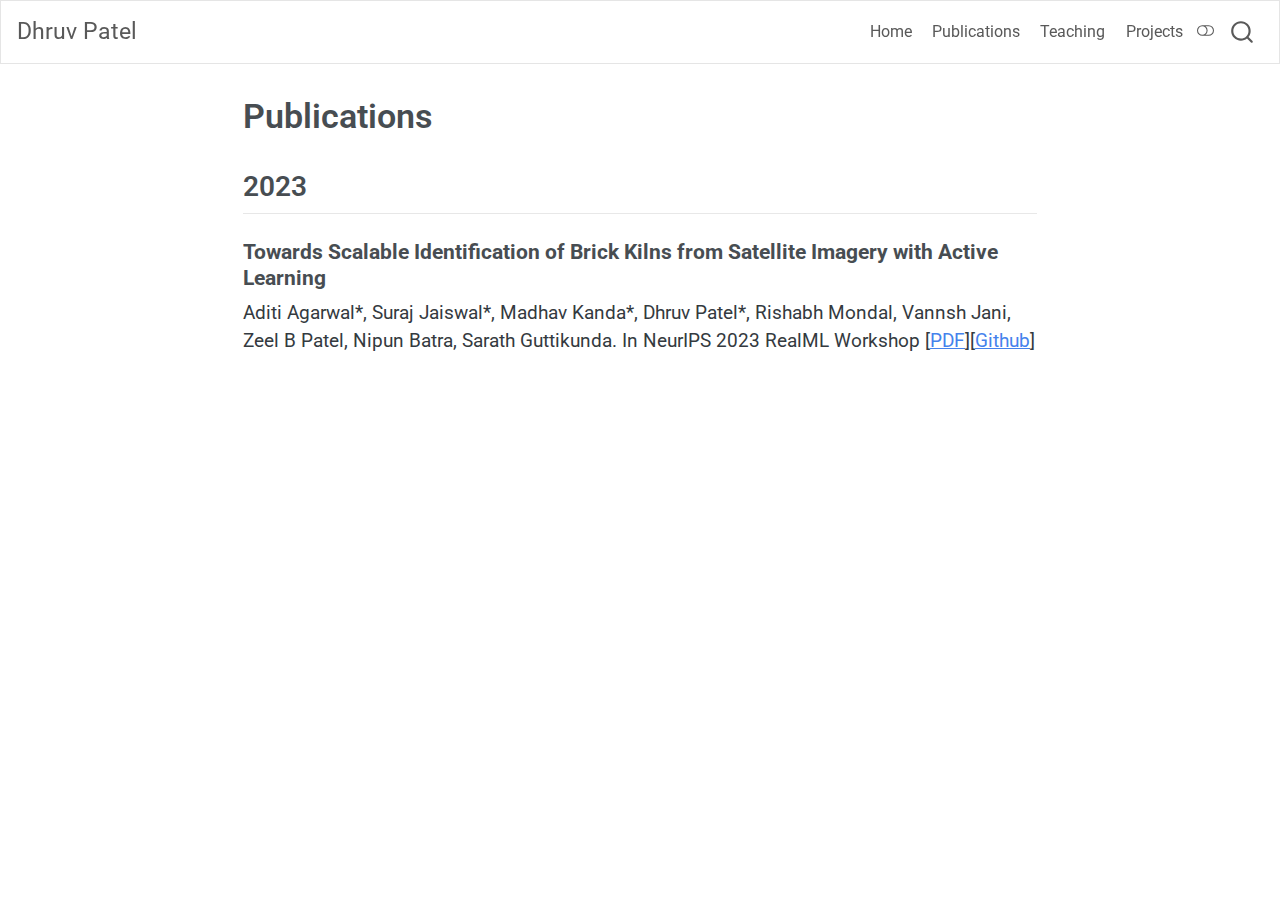
==== papers/index.html @ d22b1c6c "Built site for gh-pages" ====
<!DOCTYPE html>
<html xmlns="http://www.w3.org/1999/xhtml" lang="en" xml:lang="en"><head>

<meta charset="utf-8">
<meta name="generator" content="quarto-1.3.450">

<meta name="viewport" content="width=device-width, initial-scale=1.0, user-scalable=yes">


<title>Dhruv Patel - Publications</title>
<style>
code{white-space: pre-wrap;}
span.smallcaps{font-variant: small-caps;}
div.columns{display: flex; gap: min(4vw, 1.5em);}
div.column{flex: auto; overflow-x: auto;}
div.hanging-indent{margin-left: 1.5em; text-indent: -1.5em;}
ul.task-list{list-style: none;}
ul.task-list li input[type="checkbox"] {
  width: 0.8em;
  margin: 0 0.8em 0.2em -1em; /* quarto-specific, see https://github.com/quarto-dev/quarto-cli/issues/4556 */ 
  vertical-align: middle;
}
</style>


<script src="../site_libs/quarto-nav/quarto-nav.js"></script>
<script src="../site_libs/quarto-nav/headroom.min.js"></script>
<script src="../site_libs/clipboard/clipboard.min.js"></script>
<script src="../site_libs/quarto-search/autocomplete.umd.js"></script>
<script src="../site_libs/quarto-search/fuse.min.js"></script>
<script src="../site_libs/quarto-search/quarto-search.js"></script>
<meta name="quarto:offset" content="../">
<script src="../site_libs/quarto-html/quarto.js"></script>
<script src="../site_libs/quarto-html/popper.min.js"></script>
<script src="../site_libs/quarto-html/tippy.umd.min.js"></script>
<script src="../site_libs/quarto-html/anchor.min.js"></script>
<link href="../site_libs/quarto-html/tippy.css" rel="stylesheet">
<link href="../site_libs/quarto-html/quarto-syntax-highlighting.css" rel="stylesheet" class="quarto-color-scheme" id="quarto-text-highlighting-styles">
<link href="../site_libs/quarto-html/quarto-syntax-highlighting-dark.css" rel="prefetch" class="quarto-color-scheme quarto-color-alternate" id="quarto-text-highlighting-styles">
<script src="../site_libs/bootstrap/bootstrap.min.js"></script>
<link href="../site_libs/bootstrap/bootstrap-icons.css" rel="stylesheet">
<link href="../site_libs/bootstrap/bootstrap.min.css" rel="stylesheet" class="quarto-color-scheme" id="quarto-bootstrap" data-mode="light">
<link href="../site_libs/bootstrap/bootstrap-dark.min.css" rel="prefetch" class="quarto-color-scheme quarto-color-alternate" id="quarto-bootstrap" data-mode="dark">
<script id="quarto-search-options" type="application/json">{
  "location": "navbar",
  "copy-button": false,
  "collapse-after": 3,
  "panel-placement": "end",
  "type": "overlay",
  "limit": 20,
  "language": {
    "search-no-results-text": "No results",
    "search-matching-documents-text": "matching documents",
    "search-copy-link-title": "Copy link to search",
    "search-hide-matches-text": "Hide additional matches",
    "search-more-match-text": "more match in this document",
    "search-more-matches-text": "more matches in this document",
    "search-clear-button-title": "Clear",
    "search-detached-cancel-button-title": "Cancel",
    "search-submit-button-title": "Submit",
    "search-label": "Search"
  }
}</script>


</head>

<body class="nav-fixed fullcontent">

<div id="quarto-search-results"></div>
  <header id="quarto-header" class="headroom fixed-top">
    <nav class="navbar navbar-expand-lg navbar-dark ">
      <div class="navbar-container container-fluid">
      <div class="navbar-brand-container">
    <a class="navbar-brand" href="../index.html">
    <span class="navbar-title">Dhruv Patel</span>
    </a>
  </div>
            <div id="quarto-search" class="" title="Search"></div>
          <button class="navbar-toggler" type="button" data-bs-toggle="collapse" data-bs-target="#navbarCollapse" aria-controls="navbarCollapse" aria-expanded="false" aria-label="Toggle navigation" onclick="if (window.quartoToggleHeadroom) { window.quartoToggleHeadroom(); }">
  <span class="navbar-toggler-icon"></span>
</button>
          <div class="collapse navbar-collapse" id="navbarCollapse">
            <ul class="navbar-nav navbar-nav-scroll ms-auto">
  <li class="nav-item">
    <a class="nav-link" href="../index.html" rel="" target="">
 <span class="menu-text">Home</span></a>
  </li>  
  <li class="nav-item">
    <a class="nav-link" href="../papers" rel="" target="">
 <span class="menu-text">Publications</span></a>
  </li>  
  <li class="nav-item">
    <a class="nav-link" href="../teaching.html" rel="" target="">
 <span class="menu-text">Teaching</span></a>
  </li>  
  <li class="nav-item">
    <a class="nav-link" href="../project.html" rel="" target="">
 <span class="menu-text">Projects</span></a>
  </li>  
</ul>
            <div class="quarto-navbar-tools">
  <a href="" class="quarto-color-scheme-toggle quarto-navigation-tool  px-1" onclick="window.quartoToggleColorScheme(); return false;" title="Toggle dark mode"><i class="bi"></i></a>
</div>
          </div> <!-- /navcollapse -->
      </div> <!-- /container-fluid -->
    </nav>
</header>
<!-- content -->
<div id="quarto-content" class="quarto-container page-columns page-rows-contents page-layout-article page-navbar">
<!-- sidebar -->
<!-- margin-sidebar -->
    
<!-- main -->
<main class="content" id="quarto-document-content">

<header id="title-block-header" class="quarto-title-block default">
<div class="quarto-title">
<h1 class="title">Publications</h1>
</div>



<div class="quarto-title-meta">

    
  
    
  </div>
  

</header>

<section id="section" class="level2">
<h2 class="anchored" data-anchor-id="section">2023</h2>
<section id="towards-scalable-identification-of-brick-kilns-from-satellite-imagery-with-active-learning" class="level4">
<h4 class="anchored" data-anchor-id="towards-scalable-identification-of-brick-kilns-from-satellite-imagery-with-active-learning">Towards Scalable Identification of Brick Kilns from Satellite Imagery with Active Learning</h4>
<p>Aditi Agarwal*, Suraj Jaiswal*, Madhav Kanda*, Dhruv Patel*, Rishabh Mondal, Vannsh Jani, Zeel B Patel, Nipun Batra, Sarath Guttikunda. In NeurIPS 2023 RealML Workshop [<a href="../papers/2023/NeurIPS_2023_Camera.pdf">PDF</a>][<a href="https://github.com/VibhutiBansal-11/NILM_Uncertainty">Github</a>]</p>


</section>
</section>

</main> <!-- /main -->
<script id="quarto-html-after-body" type="application/javascript">
window.document.addEventListener("DOMContentLoaded", function (event) {
  const toggleBodyColorMode = (bsSheetEl) => {
    const mode = bsSheetEl.getAttribute("data-mode");
    const bodyEl = window.document.querySelector("body");
    if (mode === "dark") {
      bodyEl.classList.add("quarto-dark");
      bodyEl.classList.remove("quarto-light");
    } else {
      bodyEl.classList.add("quarto-light");
      bodyEl.classList.remove("quarto-dark");
    }
  }
  const toggleBodyColorPrimary = () => {
    const bsSheetEl = window.document.querySelector("link#quarto-bootstrap");
    if (bsSheetEl) {
      toggleBodyColorMode(bsSheetEl);
    }
  }
  toggleBodyColorPrimary();  
  const disableStylesheet = (stylesheets) => {
    for (let i=0; i < stylesheets.length; i++) {
      const stylesheet = stylesheets[i];
      stylesheet.rel = 'prefetch';
    }
  }
  const enableStylesheet = (stylesheets) => {
    for (let i=0; i < stylesheets.length; i++) {
      const stylesheet = stylesheets[i];
      stylesheet.rel = 'stylesheet';
    }
  }
  const manageTransitions = (selector, allowTransitions) => {
    const els = window.document.querySelectorAll(selector);
    for (let i=0; i < els.length; i++) {
      const el = els[i];
      if (allowTransitions) {
        el.classList.remove('notransition');
      } else {
        el.classList.add('notransition');
      }
    }
  }
  const toggleColorMode = (alternate) => {
    // Switch the stylesheets
    const alternateStylesheets = window.document.querySelectorAll('link.quarto-color-scheme.quarto-color-alternate');
    manageTransitions('#quarto-margin-sidebar .nav-link', false);
    if (alternate) {
      enableStylesheet(alternateStylesheets);
      for (const sheetNode of alternateStylesheets) {
        if (sheetNode.id === "quarto-bootstrap") {
          toggleBodyColorMode(sheetNode);
        }
      }
    } else {
      disableStylesheet(alternateStylesheets);
      toggleBodyColorPrimary();
    }
    manageTransitions('#quarto-margin-sidebar .nav-link', true);
    // Switch the toggles
    const toggles = window.document.querySelectorAll('.quarto-color-scheme-toggle');
    for (let i=0; i < toggles.length; i++) {
      const toggle = toggles[i];
      if (toggle) {
        if (alternate) {
          toggle.classList.add("alternate");     
        } else {
          toggle.classList.remove("alternate");
        }
      }
    }
    // Hack to workaround the fact that safari doesn't
    // properly recolor the scrollbar when toggling (#1455)
    if (navigator.userAgent.indexOf('Safari') > 0 && navigator.userAgent.indexOf('Chrome') == -1) {
      manageTransitions("body", false);
      window.scrollTo(0, 1);
      setTimeout(() => {
        window.scrollTo(0, 0);
        manageTransitions("body", true);
      }, 40);  
    }
  }
  const isFileUrl = () => { 
    return window.location.protocol === 'file:';
  }
  const hasAlternateSentinel = () => {  
    let styleSentinel = getColorSchemeSentinel();
    if (styleSentinel !== null) {
      return styleSentinel === "alternate";
    } else {
      return false;
    }
  }
  const setStyleSentinel = (alternate) => {
    const value = alternate ? "alternate" : "default";
    if (!isFileUrl()) {
      window.localStorage.setItem("quarto-color-scheme", value);
    } else {
      localAlternateSentinel = value;
    }
  }
  const getColorSchemeSentinel = () => {
    if (!isFileUrl()) {
      const storageValue = window.localStorage.getItem("quarto-color-scheme");
      return storageValue != null ? storageValue : localAlternateSentinel;
    } else {
      return localAlternateSentinel;
    }
  }
  let localAlternateSentinel = 'default';
  // Dark / light mode switch
  window.quartoToggleColorScheme = () => {
    // Read the current dark / light value 
    let toAlternate = !hasAlternateSentinel();
    toggleColorMode(toAlternate);
    setStyleSentinel(toAlternate);
  };
  // Ensure there is a toggle, if there isn't float one in the top right
  if (window.document.querySelector('.quarto-color-scheme-toggle') === null) {
    const a = window.document.createElement('a');
    a.classList.add('top-right');
    a.classList.add('quarto-color-scheme-toggle');
    a.href = "";
    a.onclick = function() { try { window.quartoToggleColorScheme(); } catch {} return false; };
    const i = window.document.createElement("i");
    i.classList.add('bi');
    a.appendChild(i);
    window.document.body.appendChild(a);
  }
  // Switch to dark mode if need be
  if (hasAlternateSentinel()) {
    toggleColorMode(true);
  } else {
    toggleColorMode(false);
  }
  const icon = "";
  const anchorJS = new window.AnchorJS();
  anchorJS.options = {
    placement: 'right',
    icon: icon
  };
  anchorJS.add('.anchored');
  const isCodeAnnotation = (el) => {
    for (const clz of el.classList) {
      if (clz.startsWith('code-annotation-')) {                     
        return true;
      }
    }
    return false;
  }
  const clipboard = new window.ClipboardJS('.code-copy-button', {
    text: function(trigger) {
      const codeEl = trigger.previousElementSibling.cloneNode(true);
      for (const childEl of codeEl.children) {
        if (isCodeAnnotation(childEl)) {
          childEl.remove();
        }
      }
      return codeEl.innerText;
    }
  });
  clipboard.on('success', function(e) {
    // button target
    const button = e.trigger;
    // don't keep focus
    button.blur();
    // flash "checked"
    button.classList.add('code-copy-button-checked');
    var currentTitle = button.getAttribute("title");
    button.setAttribute("title", "Copied!");
    let tooltip;
    if (window.bootstrap) {
      button.setAttribute("data-bs-toggle", "tooltip");
      button.setAttribute("data-bs-placement", "left");
      button.setAttribute("data-bs-title", "Copied!");
      tooltip = new bootstrap.Tooltip(button, 
        { trigger: "manual", 
          customClass: "code-copy-button-tooltip",
          offset: [0, -8]});
      tooltip.show();    
    }
    setTimeout(function() {
      if (tooltip) {
        tooltip.hide();
        button.removeAttribute("data-bs-title");
        button.removeAttribute("data-bs-toggle");
        button.removeAttribute("data-bs-placement");
      }
      button.setAttribute("title", currentTitle);
      button.classList.remove('code-copy-button-checked');
    }, 1000);
    // clear code selection
    e.clearSelection();
  });
  function tippyHover(el, contentFn) {
    const config = {
      allowHTML: true,
      content: contentFn,
      maxWidth: 500,
      delay: 100,
      arrow: false,
      appendTo: function(el) {
          return el.parentElement;
      },
      interactive: true,
      interactiveBorder: 10,
      theme: 'quarto',
      placement: 'bottom-start'
    };
    window.tippy(el, config); 
  }
  const noterefs = window.document.querySelectorAll('a[role="doc-noteref"]');
  for (var i=0; i<noterefs.length; i++) {
    const ref = noterefs[i];
    tippyHover(ref, function() {
      // use id or data attribute instead here
      let href = ref.getAttribute('data-footnote-href') || ref.getAttribute('href');
      try { href = new URL(href).hash; } catch {}
      const id = href.replace(/^#\/?/, "");
      const note = window.document.getElementById(id);
      return note.innerHTML;
    });
  }
      let selectedAnnoteEl;
      const selectorForAnnotation = ( cell, annotation) => {
        let cellAttr = 'data-code-cell="' + cell + '"';
        let lineAttr = 'data-code-annotation="' +  annotation + '"';
        const selector = 'span[' + cellAttr + '][' + lineAttr + ']';
        return selector;
      }
      const selectCodeLines = (annoteEl) => {
        const doc = window.document;
        const targetCell = annoteEl.getAttribute("data-target-cell");
        const targetAnnotation = annoteEl.getAttribute("data-target-annotation");
        const annoteSpan = window.document.querySelector(selectorForAnnotation(targetCell, targetAnnotation));
        const lines = annoteSpan.getAttribute("data-code-lines").split(",");
        const lineIds = lines.map((line) => {
          return targetCell + "-" + line;
        })
        let top = null;
        let height = null;
        let parent = null;
        if (lineIds.length > 0) {
            //compute the position of the single el (top and bottom and make a div)
            const el = window.document.getElementById(lineIds[0]);
            top = el.offsetTop;
            height = el.offsetHeight;
            parent = el.parentElement.parentElement;
          if (lineIds.length > 1) {
            const lastEl = window.document.getElementById(lineIds[lineIds.length - 1]);
            const bottom = lastEl.offsetTop + lastEl.offsetHeight;
            height = bottom - top;
          }
          if (top !== null && height !== null && parent !== null) {
            // cook up a div (if necessary) and position it 
            let div = window.document.getElementById("code-annotation-line-highlight");
            if (div === null) {
              div = window.document.createElement("div");
              div.setAttribute("id", "code-annotation-line-highlight");
              div.style.position = 'absolute';
              parent.appendChild(div);
            }
            div.style.top = top - 2 + "px";
            div.style.height = height + 4 + "px";
            let gutterDiv = window.document.getElementById("code-annotation-line-highlight-gutter");
            if (gutterDiv === null) {
              gutterDiv = window.document.createElement("div");
              gutterDiv.setAttribute("id", "code-annotation-line-highlight-gutter");
              gutterDiv.style.position = 'absolute';
              const codeCell = window.document.getElementById(targetCell);
              const gutter = codeCell.querySelector('.code-annotation-gutter');
              gutter.appendChild(gutterDiv);
            }
            gutterDiv.style.top = top - 2 + "px";
            gutterDiv.style.height = height + 4 + "px";
          }
          selectedAnnoteEl = annoteEl;
        }
      };
      const unselectCodeLines = () => {
        const elementsIds = ["code-annotation-line-highlight", "code-annotation-line-highlight-gutter"];
        elementsIds.forEach((elId) => {
          const div = window.document.getElementById(elId);
          if (div) {
            div.remove();
          }
        });
        selectedAnnoteEl = undefined;
      };
      // Attach click handler to the DT
      const annoteDls = window.document.querySelectorAll('dt[data-target-cell]');
      for (const annoteDlNode of annoteDls) {
        annoteDlNode.addEventListener('click', (event) => {
          const clickedEl = event.target;
          if (clickedEl !== selectedAnnoteEl) {
            unselectCodeLines();
            const activeEl = window.document.querySelector('dt[data-target-cell].code-annotation-active');
            if (activeEl) {
              activeEl.classList.remove('code-annotation-active');
            }
            selectCodeLines(clickedEl);
            clickedEl.classList.add('code-annotation-active');
          } else {
            // Unselect the line
            unselectCodeLines();
            clickedEl.classList.remove('code-annotation-active');
          }
        });
      }
  const findCites = (el) => {
    const parentEl = el.parentElement;
    if (parentEl) {
      const cites = parentEl.dataset.cites;
      if (cites) {
        return {
          el,
          cites: cites.split(' ')
        };
      } else {
        return findCites(el.parentElement)
      }
    } else {
      return undefined;
    }
  };
  var bibliorefs = window.document.querySelectorAll('a[role="doc-biblioref"]');
  for (var i=0; i<bibliorefs.length; i++) {
    const ref = bibliorefs[i];
    const citeInfo = findCites(ref);
    if (citeInfo) {
      tippyHover(citeInfo.el, function() {
        var popup = window.document.createElement('div');
        citeInfo.cites.forEach(function(cite) {
          var citeDiv = window.document.createElement('div');
          citeDiv.classList.add('hanging-indent');
          citeDiv.classList.add('csl-entry');
          var biblioDiv = window.document.getElementById('ref-' + cite);
          if (biblioDiv) {
            citeDiv.innerHTML = biblioDiv.innerHTML;
          }
          popup.appendChild(citeDiv);
        });
        return popup.innerHTML;
      });
    }
  }
});
</script>
</div> <!-- /content -->



</body></html>
---- site_libs/quarto-html/tippy.css ----
.tippy-box[data-animation=fade][data-state=hidden]{opacity:0}[data-tippy-root]{max-width:calc(100vw - 10px)}.tippy-box{position:relative;background-color:#333;color:#fff;border-radius:4px;font-size:14px;line-height:1.4;white-space:normal;outline:0;transition-property:transform,visibility,opacity}.tippy-box[data-placement^=top]>.tippy-arrow{bottom:0}.tippy-box[data-placement^=top]>.tippy-arrow:before{bottom:-7px;left:0;border-width:8px 8px 0;border-top-color:initial;transform-origin:center top}.tippy-box[data-placement^=bottom]>.tippy-arrow{top:0}.tippy-box[data-placement^=bottom]>.tippy-arrow:before{top:-7px;left:0;border-width:0 8px 8px;border-bottom-color:initial;transform-origin:center bottom}.tippy-box[data-placement^=left]>.tippy-arrow{right:0}.tippy-box[data-placement^=left]>.tippy-arrow:before{border-width:8px 0 8px 8px;border-left-color:initial;right:-7px;transform-origin:center left}.tippy-box[data-placement^=right]>.tippy-arrow{left:0}.tippy-box[data-placement^=right]>.tippy-arrow:before{left:-7px;border-width:8px 8px 8px 0;border-right-color:initial;transform-origin:center right}.tippy-box[data-inertia][data-state=visible]{transition-timing-function:cubic-bezier(.54,1.5,.38,1.11)}.tippy-arrow{width:16px;height:16px;color:#333}.tippy-arrow:before{content:"";position:absolute;border-color:transparent;border-style:solid}.tippy-content{position:relative;padding:5px 9px;z-index:1}
---- site_libs/quarto-html/quarto-syntax-highlighting.css ----
/* quarto syntax highlight colors */
:root {
  --quarto-hl-ot-color: #ffa07a;
  --quarto-hl-at-color: #ffd700;
  --quarto-hl-ss-color: #abe338;
  --quarto-hl-an-color: #d4d0ab;
  --quarto-hl-fu-color: #ffd700;
  --quarto-hl-st-color: #abe338;
  --quarto-hl-cf-color: #ffa07a;
  --quarto-hl-op-color: #00e0e0;
  --quarto-hl-er-color: #dcc6e0;
  --quarto-hl-bn-color: #dcc6e0;
  --quarto-hl-al-color: #dcc6e0;
  --quarto-hl-va-color: #f5ab35;
  --quarto-hl-bu-color: #f5ab35;
  --quarto-hl-ex-color: #ffd700;
  --quarto-hl-pp-color: #dcc6e0;
  --quarto-hl-in-color: #d4d0ab;
  --quarto-hl-vs-color: #abe338;
  --quarto-hl-wa-color: #d4d0ab;
  --quarto-hl-do-color: #d4d0ab;
  --quarto-hl-im-color: #f8f8f2;
  --quarto-hl-ch-color: #abe338;
  --quarto-hl-dt-color: #dcc6e0;
  --quarto-hl-fl-color: #f5ab35;
  --quarto-hl-co-color: #d4d0ab;
  --quarto-hl-cv-color: #d4d0ab;
  --quarto-hl-cn-color: #ffa07a;
  --quarto-hl-sc-color: #00e0e0;
  --quarto-hl-dv-color: #dcc6e0;
  --quarto-hl-kw-color: #ffa07a;
}

/* other quarto variables */
:root {
  --quarto-font-monospace: SFMono-Regular, Menlo, Monaco, Consolas, "Liberation Mono", "Courier New", monospace;
}

pre > code.sourceCode > span {
  color: #f8f8f2;
}

code span {
  color: #f8f8f2;
}

code.sourceCode > span {
  color: #f8f8f2;
}

div.sourceCode,
div.sourceCode pre.sourceCode {
  color: #f8f8f2;
}

code span.ot {
  color: #ffa07a;
  font-style: inherit;
}

code span.at {
  color: #ffd700;
  font-style: inherit;
}

code span.ss {
  color: #abe338;
  font-style: inherit;
}

code span.an {
  color: #d4d0ab;
  font-style: inherit;
}

code span.fu {
  color: #ffd700;
  font-style: inherit;
}

code span.st {
  color: #abe338;
  font-style: inherit;
}

code span.cf {
  color: #ffa07a;
  font-style: inherit;
}

code span.op {
  color: #00e0e0;
  font-style: inherit;
}

code span.er {
  color: #dcc6e0;
  font-style: inherit;
}

code span.bn {
  color: #dcc6e0;
  font-style: inherit;
}

code span.al {
  color: #dcc6e0;
  font-style: inherit;
}

code span.va {
  color: #f5ab35;
  font-style: inherit;
}

code span.bu {
  color: #f5ab35;
  font-style: inherit;
}

code span.ex {
  color: #ffd700;
  font-style: inherit;
}

code span.pp {
  color: #dcc6e0;
  font-style: inherit;
}

code span.in {
  color: #d4d0ab;
  font-style: inherit;
}

code span.vs {
  color: #abe338;
  font-style: inherit;
}

code span.wa {
  color: #d4d0ab;
  font-style: italic;
}

code span.do {
  color: #d4d0ab;
  font-style: italic;
}

code span.im {
  color: #f8f8f2;
  font-style: inherit;
}

code span.ch {
  color: #abe338;
  font-style: inherit;
}

code span.dt {
  color: #dcc6e0;
  font-style: inherit;
}

code span.fl {
  color: #f5ab35;
  font-style: inherit;
}

code span.co {
  color: #d4d0ab;
  font-style: inherit;
}

code span.cv {
  color: #d4d0ab;
  font-style: italic;
}

code span.cn {
  color: #ffa07a;
  font-style: inherit;
}

code span.sc {
  color: #00e0e0;
  font-style: inherit;
}

code span.dv {
  color: #dcc6e0;
  font-style: inherit;
}

code span.kw {
  color: #ffa07a;
  font-style: inherit;
}

.prevent-inlining {
  content: "</";
}

/*# sourceMappingURL=debc5d5d77c3f9108843748ff7464032.css.map */
---- site_libs/quarto-html/quarto-syntax-highlighting-dark.css ----
/* quarto syntax highlight colors */
:root {
  --quarto-hl-ot-color: #ffa07a;
  --quarto-hl-at-color: #ffd700;
  --quarto-hl-ss-color: #abe338;
  --quarto-hl-an-color: #d4d0ab;
  --quarto-hl-fu-color: #ffd700;
  --quarto-hl-st-color: #abe338;
  --quarto-hl-cf-color: #ffa07a;
  --quarto-hl-op-color: #00e0e0;
  --quarto-hl-er-color: #dcc6e0;
  --quarto-hl-bn-color: #dcc6e0;
  --quarto-hl-al-color: #dcc6e0;
  --quarto-hl-va-color: #f5ab35;
  --quarto-hl-bu-color: #f5ab35;
  --quarto-hl-ex-color: #ffd700;
  --quarto-hl-pp-color: #dcc6e0;
  --quarto-hl-in-color: #d4d0ab;
  --quarto-hl-vs-color: #abe338;
  --quarto-hl-wa-color: #d4d0ab;
  --quarto-hl-do-color: #d4d0ab;
  --quarto-hl-im-color: #f8f8f2;
  --quarto-hl-ch-color: #abe338;
  --quarto-hl-dt-color: #dcc6e0;
  --quarto-hl-fl-color: #f5ab35;
  --quarto-hl-co-color: #d4d0ab;
  --quarto-hl-cv-color: #d4d0ab;
  --quarto-hl-cn-color: #ffa07a;
  --quarto-hl-sc-color: #00e0e0;
  --quarto-hl-dv-color: #dcc6e0;
  --quarto-hl-kw-color: #ffa07a;
}

/* other quarto variables */
:root {
  --quarto-font-monospace: SFMono-Regular, Menlo, Monaco, Consolas, "Liberation Mono", "Courier New", monospace;
}

pre > code.sourceCode > span {
  color: #f8f8f2;
}

code span {
  color: #f8f8f2;
}

code.sourceCode > span {
  color: #f8f8f2;
}

div.sourceCode,
div.sourceCode pre.sourceCode {
  color: #f8f8f2;
}

code span.ot {
  color: #ffa07a;
  font-style: inherit;
}

code span.at {
  color: #ffd700;
  font-style: inherit;
}

code span.ss {
  color: #abe338;
  font-style: inherit;
}

code span.an {
  color: #d4d0ab;
  font-style: inherit;
}

code span.fu {
  color: #ffd700;
  font-style: inherit;
}

code span.st {
  color: #abe338;
  font-style: inherit;
}

code span.cf {
  color: #ffa07a;
  font-style: inherit;
}

code span.op {
  color: #00e0e0;
  font-style: inherit;
}

code span.er {
  color: #dcc6e0;
  font-style: inherit;
}

code span.bn {
  color: #dcc6e0;
  font-style: inherit;
}

code span.al {
  color: #dcc6e0;
  font-style: inherit;
}

code span.va {
  color: #f5ab35;
  font-style: inherit;
}

code span.bu {
  color: #f5ab35;
  font-style: inherit;
}

code span.ex {
  color: #ffd700;
  font-style: inherit;
}

code span.pp {
  color: #dcc6e0;
  font-style: inherit;
}

code span.in {
  color: #d4d0ab;
  font-style: inherit;
}

code span.vs {
  color: #abe338;
  font-style: inherit;
}

code span.wa {
  color: #d4d0ab;
  font-style: italic;
}

code span.do {
  color: #d4d0ab;
  font-style: italic;
}

code span.im {
  color: #f8f8f2;
  font-style: inherit;
}

code span.ch {
  color: #abe338;
  font-style: inherit;
}

code span.dt {
  color: #dcc6e0;
  font-style: inherit;
}

code span.fl {
  color: #f5ab35;
  font-style: inherit;
}

code span.co {
  color: #d4d0ab;
  font-style: inherit;
}

code span.cv {
  color: #d4d0ab;
  font-style: italic;
}

code span.cn {
  color: #ffa07a;
  font-style: inherit;
}

code span.sc {
  color: #00e0e0;
  font-style: inherit;
}

code span.dv {
  color: #dcc6e0;
  font-style: inherit;
}

code span.kw {
  color: #ffa07a;
  font-style: inherit;
}

.prevent-inlining {
  content: "</";
}

/*# sourceMappingURL=935a306eefa94366c21e1a970dddb765.css.map */
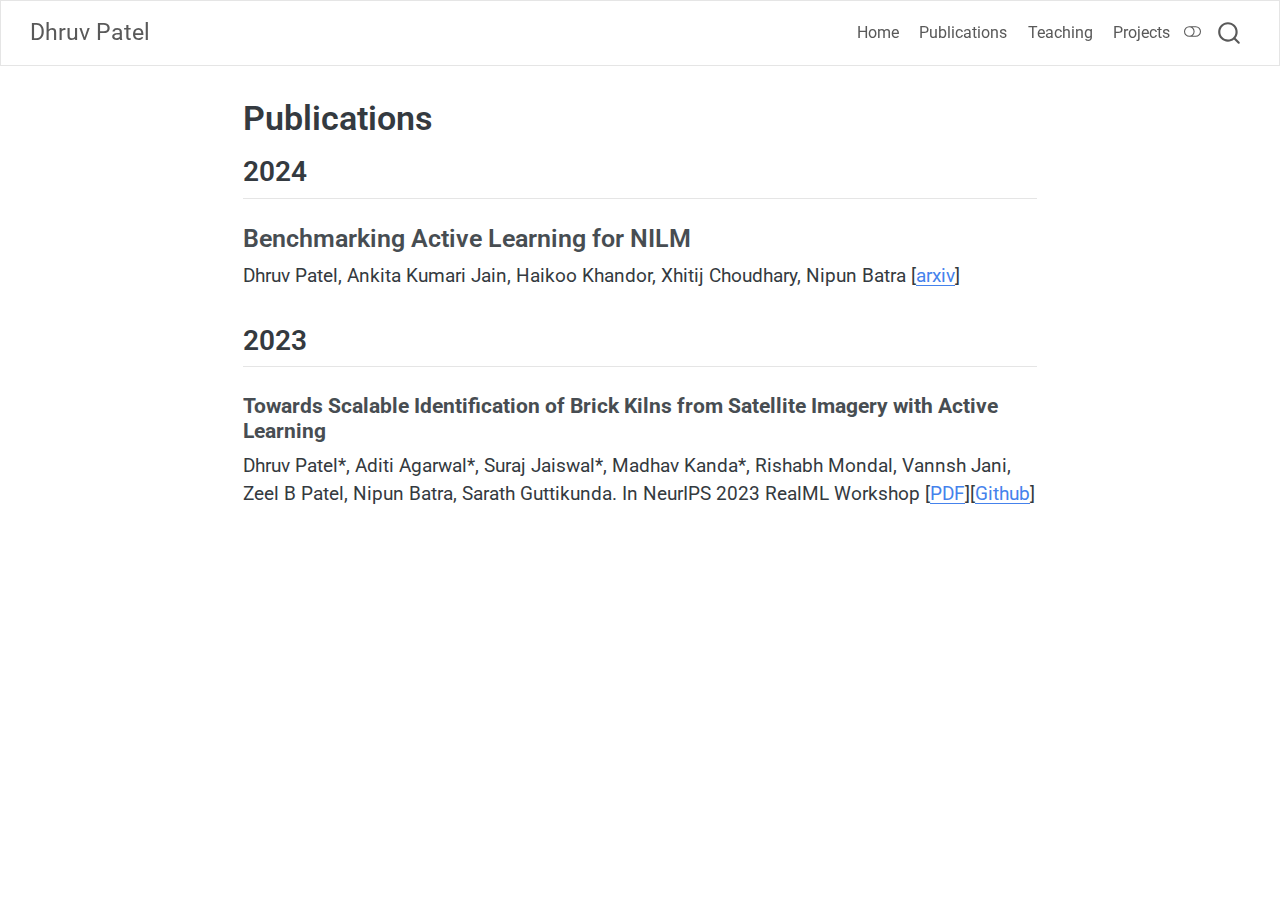
==== commit 33c1ac86: "Built site for gh-pages" ====
--- a/papers/index.html
+++ b/papers/index.html
@@ -2,12 +2,12 @@
 <html xmlns="http://www.w3.org/1999/xhtml" lang="en" xml:lang="en"><head>
 
 <meta charset="utf-8">
-<meta name="generator" content="quarto-1.3.450">
+<meta name="generator" content="quarto-1.6.39">
 
 <meta name="viewport" content="width=device-width, initial-scale=1.0, user-scalable=yes">
 
 
-<title>Dhruv Patel - Publications</title>
+<title>Publications – Dhruv Patel</title>
 <style>
 code{white-space: pre-wrap;}
 span.smallcaps{font-variant: small-caps;}
@@ -35,19 +35,25 @@
 <script src="../site_libs/quarto-html/tippy.umd.min.js"></script>
 <script src="../site_libs/quarto-html/anchor.min.js"></script>
 <link href="../site_libs/quarto-html/tippy.css" rel="stylesheet">
-<link href="../site_libs/quarto-html/quarto-syntax-highlighting.css" rel="stylesheet" class="quarto-color-scheme" id="quarto-text-highlighting-styles">
-<link href="../site_libs/quarto-html/quarto-syntax-highlighting-dark.css" rel="prefetch" class="quarto-color-scheme quarto-color-alternate" id="quarto-text-highlighting-styles">
+<link href="../site_libs/quarto-html/quarto-syntax-highlighting-d3043699f4f525e226433170f63674df.css" rel="stylesheet" class="quarto-color-scheme" id="quarto-text-highlighting-styles">
+<link href="../site_libs/quarto-html/quarto-syntax-highlighting-dark-d3043699f4f525e226433170f63674df.css" rel="prefetch" class="quarto-color-scheme quarto-color-alternate" id="quarto-text-highlighting-styles">
 <script src="../site_libs/bootstrap/bootstrap.min.js"></script>
 <link href="../site_libs/bootstrap/bootstrap-icons.css" rel="stylesheet">
-<link href="../site_libs/bootstrap/bootstrap.min.css" rel="stylesheet" class="quarto-color-scheme" id="quarto-bootstrap" data-mode="light">
-<link href="../site_libs/bootstrap/bootstrap-dark.min.css" rel="prefetch" class="quarto-color-scheme quarto-color-alternate" id="quarto-bootstrap" data-mode="dark">
+<link href="../site_libs/bootstrap/bootstrap-f9394e3cbe889f165e76cfd1b8d19eeb.min.css" rel="stylesheet" append-hash="true" class="quarto-color-scheme" id="quarto-bootstrap" data-mode="light">
+<link href="../site_libs/bootstrap/bootstrap-dark-7bcc4918cf1cea5e04707dadab71f7f6.min.css" rel="prefetch" append-hash="true" class="quarto-color-scheme quarto-color-alternate" id="quarto-bootstrap" data-mode="dark">
 <script id="quarto-search-options" type="application/json">{
   "location": "navbar",
   "copy-button": false,
   "collapse-after": 3,
   "panel-placement": "end",
   "type": "overlay",
-  "limit": 20,
+  "limit": 50,
+  "keyboard-shortcut": [
+    "f",
+    "/",
+    "s"
+  ],
+  "show-item-context": false,
   "language": {
     "search-no-results-text": "No results",
     "search-matching-documents-text": "matching documents",
@@ -56,6 +62,7 @@
     "search-more-match-text": "more match in this document",
     "search-more-matches-text": "more matches in this document",
     "search-clear-button-title": "Clear",
+    "search-text-placeholder": "",
     "search-detached-cancel-button-title": "Cancel",
     "search-submit-button-title": "Submit",
     "search-label": "Search"
@@ -69,40 +76,40 @@
 
 <div id="quarto-search-results"></div>
   <header id="quarto-header" class="headroom fixed-top">
-    <nav class="navbar navbar-expand-lg navbar-dark ">
+    <nav class="navbar navbar-expand-lg " data-bs-theme="dark">
       <div class="navbar-container container-fluid">
-      <div class="navbar-brand-container">
+      <div class="navbar-brand-container mx-auto">
     <a class="navbar-brand" href="../index.html">
     <span class="navbar-title">Dhruv Patel</span>
     </a>
   </div>
             <div id="quarto-search" class="" title="Search"></div>
-          <button class="navbar-toggler" type="button" data-bs-toggle="collapse" data-bs-target="#navbarCollapse" aria-controls="navbarCollapse" aria-expanded="false" aria-label="Toggle navigation" onclick="if (window.quartoToggleHeadroom) { window.quartoToggleHeadroom(); }">
+          <button class="navbar-toggler" type="button" data-bs-toggle="collapse" data-bs-target="#navbarCollapse" aria-controls="navbarCollapse" role="menu" aria-expanded="false" aria-label="Toggle navigation" onclick="if (window.quartoToggleHeadroom) { window.quartoToggleHeadroom(); }">
   <span class="navbar-toggler-icon"></span>
 </button>
           <div class="collapse navbar-collapse" id="navbarCollapse">
             <ul class="navbar-nav navbar-nav-scroll ms-auto">
   <li class="nav-item">
-    <a class="nav-link" href="../index.html" rel="" target="">
- <span class="menu-text">Home</span></a>
+    <a class="nav-link" href="../index.html"> 
+<span class="menu-text">Home</span></a>
   </li>  
   <li class="nav-item">
-    <a class="nav-link" href="../papers" rel="" target="">
- <span class="menu-text">Publications</span></a>
+    <a class="nav-link" href="../papers"> 
+<span class="menu-text">Publications</span></a>
   </li>  
   <li class="nav-item">
-    <a class="nav-link" href="../teaching.html" rel="" target="">
- <span class="menu-text">Teaching</span></a>
+    <a class="nav-link" href="../teaching.html"> 
+<span class="menu-text">Teaching</span></a>
   </li>  
   <li class="nav-item">
-    <a class="nav-link" href="../project.html" rel="" target="">
- <span class="menu-text">Projects</span></a>
+    <a class="nav-link" href="../project.html"> 
+<span class="menu-text">Projects</span></a>
   </li>  
 </ul>
+          </div> <!-- /navcollapse -->
             <div class="quarto-navbar-tools">
   <a href="" class="quarto-color-scheme-toggle quarto-navigation-tool  px-1" onclick="window.quartoToggleColorScheme(); return false;" title="Toggle dark mode"><i class="bi"></i></a>
 </div>
-          </div> <!-- /navcollapse -->
       </div> <!-- /container-fluid -->
     </nav>
 </header>
@@ -129,13 +136,22 @@
   </div>
   
 
+
 </header>
 
+
 <section id="section" class="level2">
-<h2 class="anchored" data-anchor-id="section">2023</h2>
+<h2 class="anchored" data-anchor-id="section">2024</h2>
+<section id="benchmarking-active-learning-for-nilm" class="level3">
+<h3 class="anchored" data-anchor-id="benchmarking-active-learning-for-nilm">Benchmarking Active Learning for NILM</h3>
+<p>Dhruv Patel, Ankita Kumari Jain, Haikoo Khandor, Xhitij Choudhary, Nipun Batra [<a href="https://arxiv.org/abs/2411.15805">arxiv</a>]</p>
+</section>
+</section>
+<section id="section-1" class="level2">
+<h2 class="anchored" data-anchor-id="section-1">2023</h2>
 <section id="towards-scalable-identification-of-brick-kilns-from-satellite-imagery-with-active-learning" class="level4">
 <h4 class="anchored" data-anchor-id="towards-scalable-identification-of-brick-kilns-from-satellite-imagery-with-active-learning">Towards Scalable Identification of Brick Kilns from Satellite Imagery with Active Learning</h4>
-<p>Aditi Agarwal*, Suraj Jaiswal*, Madhav Kanda*, Dhruv Patel*, Rishabh Mondal, Vannsh Jani, Zeel B Patel, Nipun Batra, Sarath Guttikunda. In NeurIPS 2023 RealML Workshop [<a href="../papers/2023/NeurIPS_2023_Camera.pdf">PDF</a>][<a href="https://github.com/VibhutiBansal-11/NILM_Uncertainty">Github</a>]</p>
+<p>Dhruv Patel*, Aditi Agarwal*, Suraj Jaiswal*, Madhav Kanda*, Rishabh Mondal, Vannsh Jani, Zeel B Patel, Nipun Batra, Sarath Guttikunda. In NeurIPS 2023 RealML Workshop [<a href="../papers/2023/NeurIPS_2023_Camera.pdf">PDF</a>][<a href="https://github.com/VibhutiBansal-11/NILM_Uncertainty">Github</a>]</p>
 
 
 </section>
@@ -185,6 +201,33 @@
       }
     }
   }
+  const toggleGiscusIfUsed = (isAlternate, darkModeDefault) => {
+    const baseTheme = document.querySelector('#giscus-base-theme')?.value ?? 'light';
+    const alternateTheme = document.querySelector('#giscus-alt-theme')?.value ?? 'dark';
+    let newTheme = '';
+    if(darkModeDefault) {
+      newTheme = isAlternate ? baseTheme : alternateTheme;
+    } else {
+      newTheme = isAlternate ? alternateTheme : baseTheme;
+    }
+    const changeGiscusTheme = () => {
+      // From: https://github.com/giscus/giscus/issues/336
+      const sendMessage = (message) => {
+        const iframe = document.querySelector('iframe.giscus-frame');
+        if (!iframe) return;
+        iframe.contentWindow.postMessage({ giscus: message }, 'https://giscus.app');
+      }
+      sendMessage({
+        setConfig: {
+          theme: newTheme
+        }
+      });
+    }
+    const isGiscussLoaded = window.document.querySelector('iframe.giscus-frame') !== null;
+    if (isGiscussLoaded) {
+      changeGiscusTheme();
+    }
+  }
   const toggleColorMode = (alternate) => {
     // Switch the stylesheets
     const alternateStylesheets = window.document.querySelectorAll('link.quarto-color-scheme.quarto-color-alternate');
@@ -251,13 +294,15 @@
       return localAlternateSentinel;
     }
   }
-  let localAlternateSentinel = 'default';
+  const darkModeDefault = false;
+  let localAlternateSentinel = darkModeDefault ? 'alternate' : 'default';
   // Dark / light mode switch
   window.quartoToggleColorScheme = () => {
     // Read the current dark / light value 
     let toAlternate = !hasAlternateSentinel();
     toggleColorMode(toAlternate);
     setStyleSentinel(toAlternate);
+    toggleGiscusIfUsed(toAlternate, darkModeDefault);
   };
   // Ensure there is a toggle, if there isn't float one in the top right
   if (window.document.querySelector('.quarto-color-scheme-toggle') === null) {
@@ -292,18 +337,7 @@
     }
     return false;
   }
-  const clipboard = new window.ClipboardJS('.code-copy-button', {
-    text: function(trigger) {
-      const codeEl = trigger.previousElementSibling.cloneNode(true);
-      for (const childEl of codeEl.children) {
-        if (isCodeAnnotation(childEl)) {
-          childEl.remove();
-        }
-      }
-      return codeEl.innerText;
-    }
-  });
-  clipboard.on('success', function(e) {
+  const onCopySuccess = function(e) {
     // button target
     const button = e.trigger;
     // don't keep focus
@@ -335,11 +369,48 @@
     }, 1000);
     // clear code selection
     e.clearSelection();
+  }
+  const getTextToCopy = function(trigger) {
+      const codeEl = trigger.previousElementSibling.cloneNode(true);
+      for (const childEl of codeEl.children) {
+        if (isCodeAnnotation(childEl)) {
+          childEl.remove();
+        }
+      }
+      return codeEl.innerText;
+  }
+  const clipboard = new window.ClipboardJS('.code-copy-button:not([data-in-quarto-modal])', {
+    text: getTextToCopy
   });
-  function tippyHover(el, contentFn) {
+  clipboard.on('success', onCopySuccess);
+  if (window.document.getElementById('quarto-embedded-source-code-modal')) {
+    const clipboardModal = new window.ClipboardJS('.code-copy-button[data-in-quarto-modal]', {
+      text: getTextToCopy,
+      container: window.document.getElementById('quarto-embedded-source-code-modal')
+    });
+    clipboardModal.on('success', onCopySuccess);
+  }
+    var localhostRegex = new RegExp(/^(?:http|https):\/\/localhost\:?[0-9]*\//);
+    var mailtoRegex = new RegExp(/^mailto:/);
+      var filterRegex = new RegExp("https:\/\/dhruvpatel144\.github\.io\/");
+    var isInternal = (href) => {
+        return filterRegex.test(href) || localhostRegex.test(href) || mailtoRegex.test(href);
+    }
+    // Inspect non-navigation links and adorn them if external
+ 	var links = window.document.querySelectorAll('a[href]:not(.nav-link):not(.navbar-brand):not(.toc-action):not(.sidebar-link):not(.sidebar-item-toggle):not(.pagination-link):not(.no-external):not([aria-hidden]):not(.dropdown-item):not(.quarto-navigation-tool):not(.about-link)');
+    for (var i=0; i<links.length; i++) {
+      const link = links[i];
+      if (!isInternal(link.href)) {
+        // undo the damage that might have been done by quarto-nav.js in the case of
+        // links that we want to consider external
+        if (link.dataset.originalHref !== undefined) {
+          link.href = link.dataset.originalHref;
+        }
+      }
+    }
+  function tippyHover(el, contentFn, onTriggerFn, onUntriggerFn) {
     const config = {
       allowHTML: true,
-      content: contentFn,
       maxWidth: 500,
       delay: 100,
       arrow: false,
@@ -349,8 +420,17 @@
       interactive: true,
       interactiveBorder: 10,
       theme: 'quarto',
-      placement: 'bottom-start'
+      placement: 'bottom-start',
     };
+    if (contentFn) {
+      config.content = contentFn;
+    }
+    if (onTriggerFn) {
+      config.onTrigger = onTriggerFn;
+    }
+    if (onUntriggerFn) {
+      config.onUntrigger = onUntriggerFn;
+    }
     window.tippy(el, config); 
   }
   const noterefs = window.document.querySelectorAll('a[role="doc-noteref"]');
@@ -362,7 +442,129 @@
       try { href = new URL(href).hash; } catch {}
       const id = href.replace(/^#\/?/, "");
       const note = window.document.getElementById(id);
-      return note.innerHTML;
+      if (note) {
+        return note.innerHTML;
+      } else {
+        return "";
+      }
+    });
+  }
+  const xrefs = window.document.querySelectorAll('a.quarto-xref');
+  const processXRef = (id, note) => {
+    // Strip column container classes
+    const stripColumnClz = (el) => {
+      el.classList.remove("page-full", "page-columns");
+      if (el.children) {
+        for (const child of el.children) {
+          stripColumnClz(child);
+        }
+      }
+    }
+    stripColumnClz(note)
+    if (id === null || id.startsWith('sec-')) {
+      // Special case sections, only their first couple elements
+      const container = document.createElement("div");
+      if (note.children && note.children.length > 2) {
+        container.appendChild(note.children[0].cloneNode(true));
+        for (let i = 1; i < note.children.length; i++) {
+          const child = note.children[i];
+          if (child.tagName === "P" && child.innerText === "") {
+            continue;
+          } else {
+            container.appendChild(child.cloneNode(true));
+            break;
+          }
+        }
+        if (window.Quarto?.typesetMath) {
+          window.Quarto.typesetMath(container);
+        }
+        return container.innerHTML
+      } else {
+        if (window.Quarto?.typesetMath) {
+          window.Quarto.typesetMath(note);
+        }
+        return note.innerHTML;
+      }
+    } else {
+      // Remove any anchor links if they are present
+      const anchorLink = note.querySelector('a.anchorjs-link');
+      if (anchorLink) {
+        anchorLink.remove();
+      }
+      if (window.Quarto?.typesetMath) {
+        window.Quarto.typesetMath(note);
+      }
+      if (note.classList.contains("callout")) {
+        return note.outerHTML;
+      } else {
+        return note.innerHTML;
+      }
+    }
+  }
+  for (var i=0; i<xrefs.length; i++) {
+    const xref = xrefs[i];
+    tippyHover(xref, undefined, function(instance) {
+      instance.disable();
+      let url = xref.getAttribute('href');
+      let hash = undefined; 
+      if (url.startsWith('#')) {
+        hash = url;
+      } else {
+        try { hash = new URL(url).hash; } catch {}
+      }
+      if (hash) {
+        const id = hash.replace(/^#\/?/, "");
+        const note = window.document.getElementById(id);
+        if (note !== null) {
+          try {
+            const html = processXRef(id, note.cloneNode(true));
+            instance.setContent(html);
+          } finally {
+            instance.enable();
+            instance.show();
+          }
+        } else {
+          // See if we can fetch this
+          fetch(url.split('#')[0])
+          .then(res => res.text())
+          .then(html => {
+            const parser = new DOMParser();
+            const htmlDoc = parser.parseFromString(html, "text/html");
+            const note = htmlDoc.getElementById(id);
+            if (note !== null) {
+              const html = processXRef(id, note);
+              instance.setContent(html);
+            } 
+          }).finally(() => {
+            instance.enable();
+            instance.show();
+          });
+        }
+      } else {
+        // See if we can fetch a full url (with no hash to target)
+        // This is a special case and we should probably do some content thinning / targeting
+        fetch(url)
+        .then(res => res.text())
+        .then(html => {
+          const parser = new DOMParser();
+          const htmlDoc = parser.parseFromString(html, "text/html");
+          const note = htmlDoc.querySelector('main.content');
+          if (note !== null) {
+            // This should only happen for chapter cross references
+            // (since there is no id in the URL)
+            // remove the first header
+            if (note.children.length > 0 && note.children[0].tagName === "HEADER") {
+              note.children[0].remove();
+            }
+            const html = processXRef(null, note);
+            instance.setContent(html);
+          } 
+        }).finally(() => {
+          instance.enable();
+          instance.show();
+        });
+      }
+    }, function(instance) {
     });
   }
       let selectedAnnoteEl;
@@ -406,6 +608,7 @@
             }
             div.style.top = top - 2 + "px";
             div.style.height = height + 4 + "px";
+            div.style.left = 0;
             let gutterDiv = window.document.getElementById("code-annotation-line-highlight-gutter");
             if (gutterDiv === null) {
               gutterDiv = window.document.createElement("div");
@@ -431,6 +634,32 @@
         });
         selectedAnnoteEl = undefined;
       };
+        // Handle positioning of the toggle
+    window.addEventListener(
+      "resize",
+      throttle(() => {
+        elRect = undefined;
+        if (selectedAnnoteEl) {
+          selectCodeLines(selectedAnnoteEl);
+        }
+      }, 10)
+    );
+    function throttle(fn, ms) {
+    let throttle = false;
+    let timer;
+      return (...args) => {
+        if(!throttle) { // first call gets through
+            fn.apply(this, args);
+            throttle = true;
+        } else { // all the others get throttled
+            if(timer) clearTimeout(timer); // cancel #2
+            timer = setTimeout(() => {
+              fn.apply(this, args);
+              timer = throttle = false;
+            }, ms);
+        }
+      };
+    }
       // Attach click handler to the DT
       const annoteDls = window.document.querySelectorAll('dt[data-target-cell]');
       for (const annoteDlNode of annoteDls) {
@@ -494,4 +723,5 @@
 
 
 
+
 </body></html>--- a/site_libs/quarto-html/quarto-syntax-highlighting-d3043699f4f525e226433170f63674df.css
+++ b/site_libs/quarto-html/quarto-syntax-highlighting-d3043699f4f525e226433170f63674df.css
@@ -0,0 +1,205 @@
+/* quarto syntax highlight colors */
+:root {
+  --quarto-hl-ot-color: #ffa07a;
+  --quarto-hl-at-color: #ffd700;
+  --quarto-hl-ss-color: #abe338;
+  --quarto-hl-an-color: #d4d0ab;
+  --quarto-hl-fu-color: #ffd700;
+  --quarto-hl-st-color: #abe338;
+  --quarto-hl-cf-color: #ffa07a;
+  --quarto-hl-op-color: #00e0e0;
+  --quarto-hl-er-color: #dcc6e0;
+  --quarto-hl-bn-color: #dcc6e0;
+  --quarto-hl-al-color: #dcc6e0;
+  --quarto-hl-va-color: #f5ab35;
+  --quarto-hl-bu-color: #f5ab35;
+  --quarto-hl-ex-color: #ffd700;
+  --quarto-hl-pp-color: #dcc6e0;
+  --quarto-hl-in-color: #d4d0ab;
+  --quarto-hl-vs-color: #abe338;
+  --quarto-hl-wa-color: #d4d0ab;
+  --quarto-hl-do-color: #d4d0ab;
+  --quarto-hl-im-color: #f8f8f2;
+  --quarto-hl-ch-color: #abe338;
+  --quarto-hl-dt-color: #dcc6e0;
+  --quarto-hl-fl-color: #f5ab35;
+  --quarto-hl-co-color: #d4d0ab;
+  --quarto-hl-cv-color: #d4d0ab;
+  --quarto-hl-cn-color: #ffa07a;
+  --quarto-hl-sc-color: #00e0e0;
+  --quarto-hl-dv-color: #dcc6e0;
+  --quarto-hl-kw-color: #ffa07a;
+}
+
+/* other quarto variables */
+:root {
+  --quarto-font-monospace: SFMono-Regular, Menlo, Monaco, Consolas, "Liberation Mono", "Courier New", monospace;
+}
+
+pre > code.sourceCode > span {
+  color: #f8f8f2;
+}
+
+code span {
+  color: #f8f8f2;
+}
+
+code.sourceCode > span {
+  color: #f8f8f2;
+}
+
+div.sourceCode,
+div.sourceCode pre.sourceCode {
+  color: #f8f8f2;
+}
+
+code span.ot {
+  color: #ffa07a;
+  font-style: inherit;
+}
+
+code span.at {
+  color: #ffd700;
+  font-style: inherit;
+}
+
+code span.ss {
+  color: #abe338;
+  font-style: inherit;
+}
+
+code span.an {
+  color: #d4d0ab;
+  font-style: inherit;
+}
+
+code span.fu {
+  color: #ffd700;
+  font-style: inherit;
+}
+
+code span.st {
+  color: #abe338;
+  font-style: inherit;
+}
+
+code span.cf {
+  color: #ffa07a;
+  font-style: inherit;
+}
+
+code span.op {
+  color: #00e0e0;
+  font-style: inherit;
+}
+
+code span.er {
+  color: #dcc6e0;
+  font-style: inherit;
+}
+
+code span.bn {
+  color: #dcc6e0;
+  font-style: inherit;
+}
+
+code span.al {
+  color: #dcc6e0;
+  font-style: inherit;
+}
+
+code span.va {
+  color: #f5ab35;
+  font-style: inherit;
+}
+
+code span.bu {
+  color: #f5ab35;
+  font-style: inherit;
+}
+
+code span.ex {
+  color: #ffd700;
+  font-style: inherit;
+}
+
+code span.pp {
+  color: #dcc6e0;
+  font-style: inherit;
+}
+
+code span.in {
+  color: #d4d0ab;
+  font-style: inherit;
+}
+
+code span.vs {
+  color: #abe338;
+  font-style: inherit;
+}
+
+code span.wa {
+  color: #d4d0ab;
+  font-style: italic;
+}
+
+code span.do {
+  color: #d4d0ab;
+  font-style: italic;
+}
+
+code span.im {
+  color: #f8f8f2;
+  font-style: inherit;
+}
+
+code span.ch {
+  color: #abe338;
+  font-style: inherit;
+}
+
+code span.dt {
+  color: #dcc6e0;
+  font-style: inherit;
+}
+
+code span.fl {
+  color: #f5ab35;
+  font-style: inherit;
+}
+
+code span.co {
+  color: #d4d0ab;
+  font-style: inherit;
+}
+
+code span.cv {
+  color: #d4d0ab;
+  font-style: italic;
+}
+
+code span.cn {
+  color: #ffa07a;
+  font-style: inherit;
+}
+
+code span.sc {
+  color: #00e0e0;
+  font-style: inherit;
+}
+
+code span.dv {
+  color: #dcc6e0;
+  font-style: inherit;
+}
+
+code span.kw {
+  color: #ffa07a;
+  font-style: inherit;
+}
+
+.prevent-inlining {
+  content: "</";
+}
+
+/*# sourceMappingURL=e4c446b3ff8445233f295a82361de37e.css.map */
--- a/site_libs/quarto-html/quarto-syntax-highlighting-dark-d3043699f4f525e226433170f63674df.css
+++ b/site_libs/quarto-html/quarto-syntax-highlighting-dark-d3043699f4f525e226433170f63674df.css
@@ -0,0 +1,205 @@
+/* quarto syntax highlight colors */
+:root {
+  --quarto-hl-ot-color: #ffa07a;
+  --quarto-hl-at-color: #ffd700;
+  --quarto-hl-ss-color: #abe338;
+  --quarto-hl-an-color: #d4d0ab;
+  --quarto-hl-fu-color: #ffd700;
+  --quarto-hl-st-color: #abe338;
+  --quarto-hl-cf-color: #ffa07a;
+  --quarto-hl-op-color: #00e0e0;
+  --quarto-hl-er-color: #dcc6e0;
+  --quarto-hl-bn-color: #dcc6e0;
+  --quarto-hl-al-color: #dcc6e0;
+  --quarto-hl-va-color: #f5ab35;
+  --quarto-hl-bu-color: #f5ab35;
+  --quarto-hl-ex-color: #ffd700;
+  --quarto-hl-pp-color: #dcc6e0;
+  --quarto-hl-in-color: #d4d0ab;
+  --quarto-hl-vs-color: #abe338;
+  --quarto-hl-wa-color: #d4d0ab;
+  --quarto-hl-do-color: #d4d0ab;
+  --quarto-hl-im-color: #f8f8f2;
+  --quarto-hl-ch-color: #abe338;
+  --quarto-hl-dt-color: #dcc6e0;
+  --quarto-hl-fl-color: #f5ab35;
+  --quarto-hl-co-color: #d4d0ab;
+  --quarto-hl-cv-color: #d4d0ab;
+  --quarto-hl-cn-color: #ffa07a;
+  --quarto-hl-sc-color: #00e0e0;
+  --quarto-hl-dv-color: #dcc6e0;
+  --quarto-hl-kw-color: #ffa07a;
+}
+
+/* other quarto variables */
+:root {
+  --quarto-font-monospace: SFMono-Regular, Menlo, Monaco, Consolas, "Liberation Mono", "Courier New", monospace;
+}
+
+pre > code.sourceCode > span {
+  color: #f8f8f2;
+}
+
+code span {
+  color: #f8f8f2;
+}
+
+code.sourceCode > span {
+  color: #f8f8f2;
+}
+
+div.sourceCode,
+div.sourceCode pre.sourceCode {
+  color: #f8f8f2;
+}
+
+code span.ot {
+  color: #ffa07a;
+  font-style: inherit;
+}
+
+code span.at {
+  color: #ffd700;
+  font-style: inherit;
+}
+
+code span.ss {
+  color: #abe338;
+  font-style: inherit;
+}
+
+code span.an {
+  color: #d4d0ab;
+  font-style: inherit;
+}
+
+code span.fu {
+  color: #ffd700;
+  font-style: inherit;
+}
+
+code span.st {
+  color: #abe338;
+  font-style: inherit;
+}
+
+code span.cf {
+  color: #ffa07a;
+  font-style: inherit;
+}
+
+code span.op {
+  color: #00e0e0;
+  font-style: inherit;
+}
+
+code span.er {
+  color: #dcc6e0;
+  font-style: inherit;
+}
+
+code span.bn {
+  color: #dcc6e0;
+  font-style: inherit;
+}
+
+code span.al {
+  color: #dcc6e0;
+  font-style: inherit;
+}
+
+code span.va {
+  color: #f5ab35;
+  font-style: inherit;
+}
+
+code span.bu {
+  color: #f5ab35;
+  font-style: inherit;
+}
+
+code span.ex {
+  color: #ffd700;
+  font-style: inherit;
+}
+
+code span.pp {
+  color: #dcc6e0;
+  font-style: inherit;
+}
+
+code span.in {
+  color: #d4d0ab;
+  font-style: inherit;
+}
+
+code span.vs {
+  color: #abe338;
+  font-style: inherit;
+}
+
+code span.wa {
+  color: #d4d0ab;
+  font-style: italic;
+}
+
+code span.do {
+  color: #d4d0ab;
+  font-style: italic;
+}
+
+code span.im {
+  color: #f8f8f2;
+  font-style: inherit;
+}
+
+code span.ch {
+  color: #abe338;
+  font-style: inherit;
+}
+
+code span.dt {
+  color: #dcc6e0;
+  font-style: inherit;
+}
+
+code span.fl {
+  color: #f5ab35;
+  font-style: inherit;
+}
+
+code span.co {
+  color: #d4d0ab;
+  font-style: inherit;
+}
+
+code span.cv {
+  color: #d4d0ab;
+  font-style: italic;
+}
+
+code span.cn {
+  color: #ffa07a;
+  font-style: inherit;
+}
+
+code span.sc {
+  color: #00e0e0;
+  font-style: inherit;
+}
+
+code span.dv {
+  color: #dcc6e0;
+  font-style: inherit;
+}
+
+code span.kw {
+  color: #ffa07a;
+  font-style: inherit;
+}
+
+.prevent-inlining {
+  content: "</";
+}
+
+/*# sourceMappingURL=e4c446b3ff8445233f295a82361de37e.css.map */
